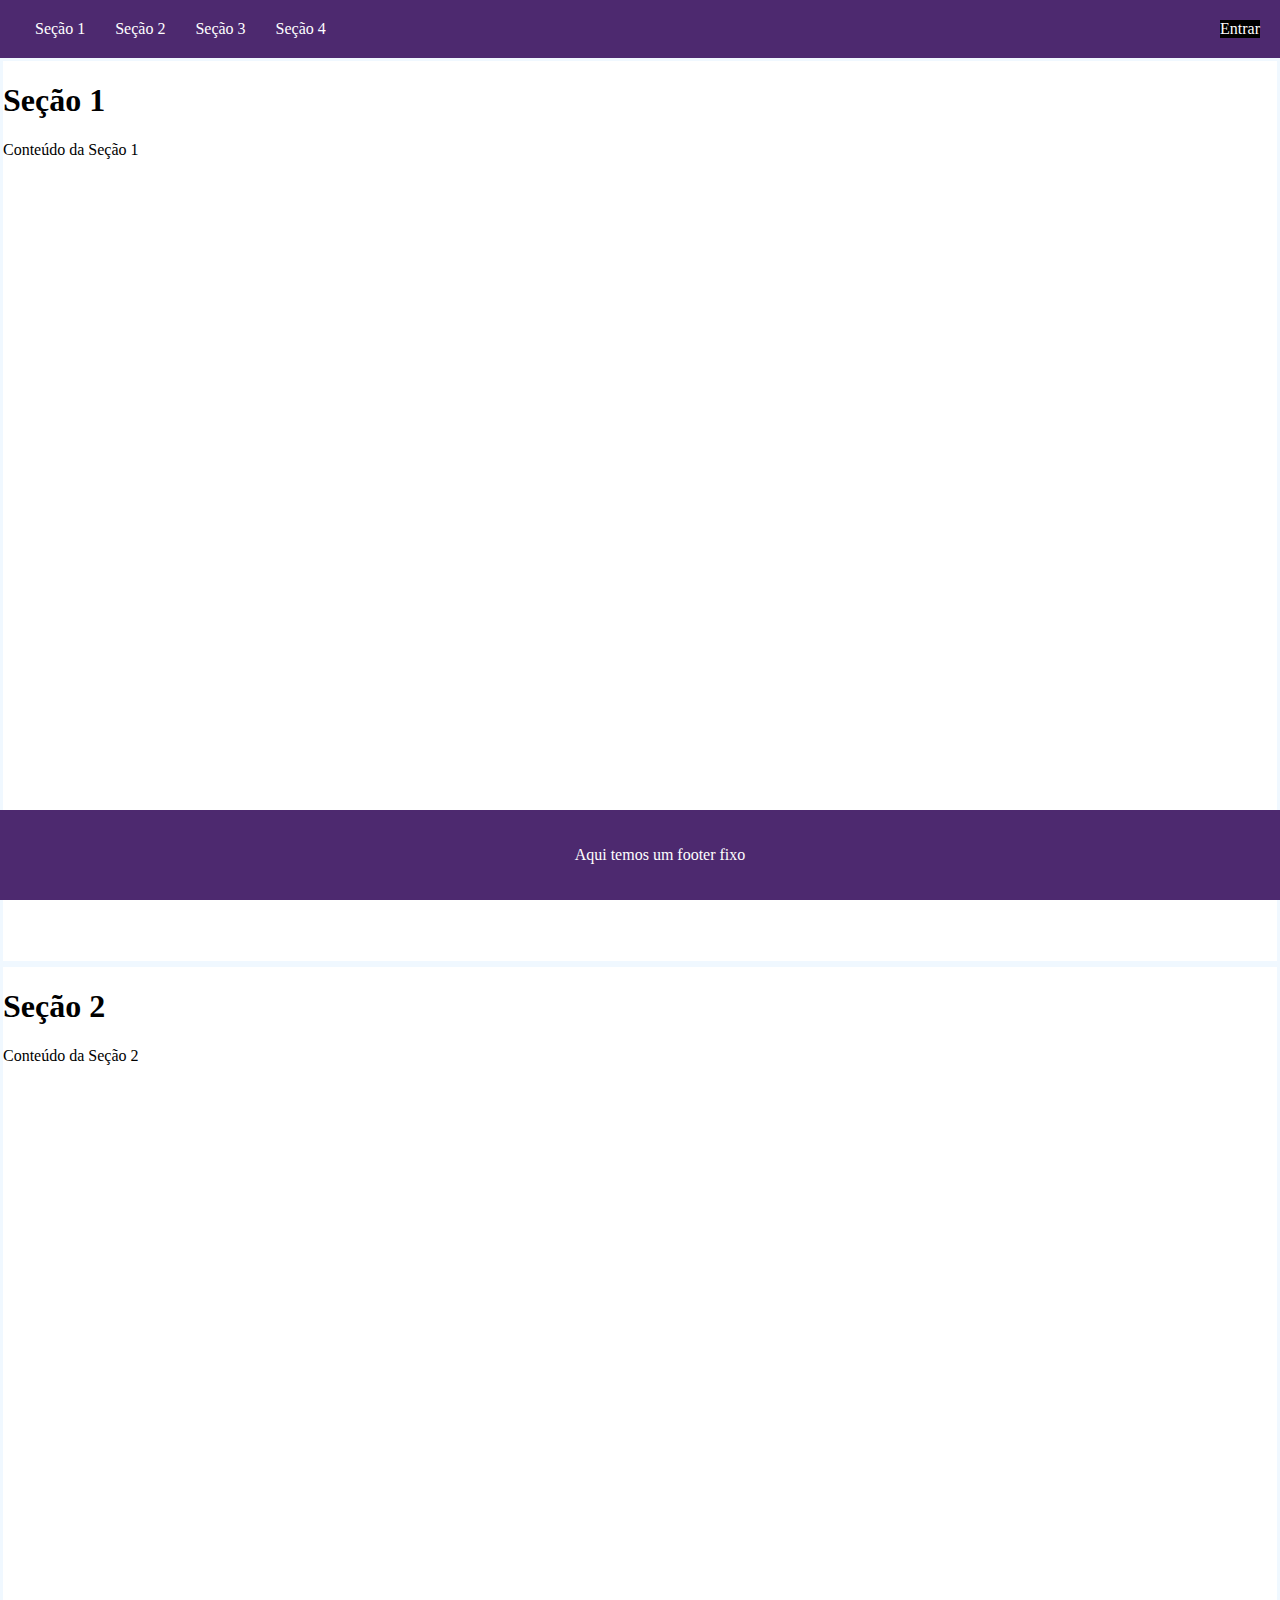
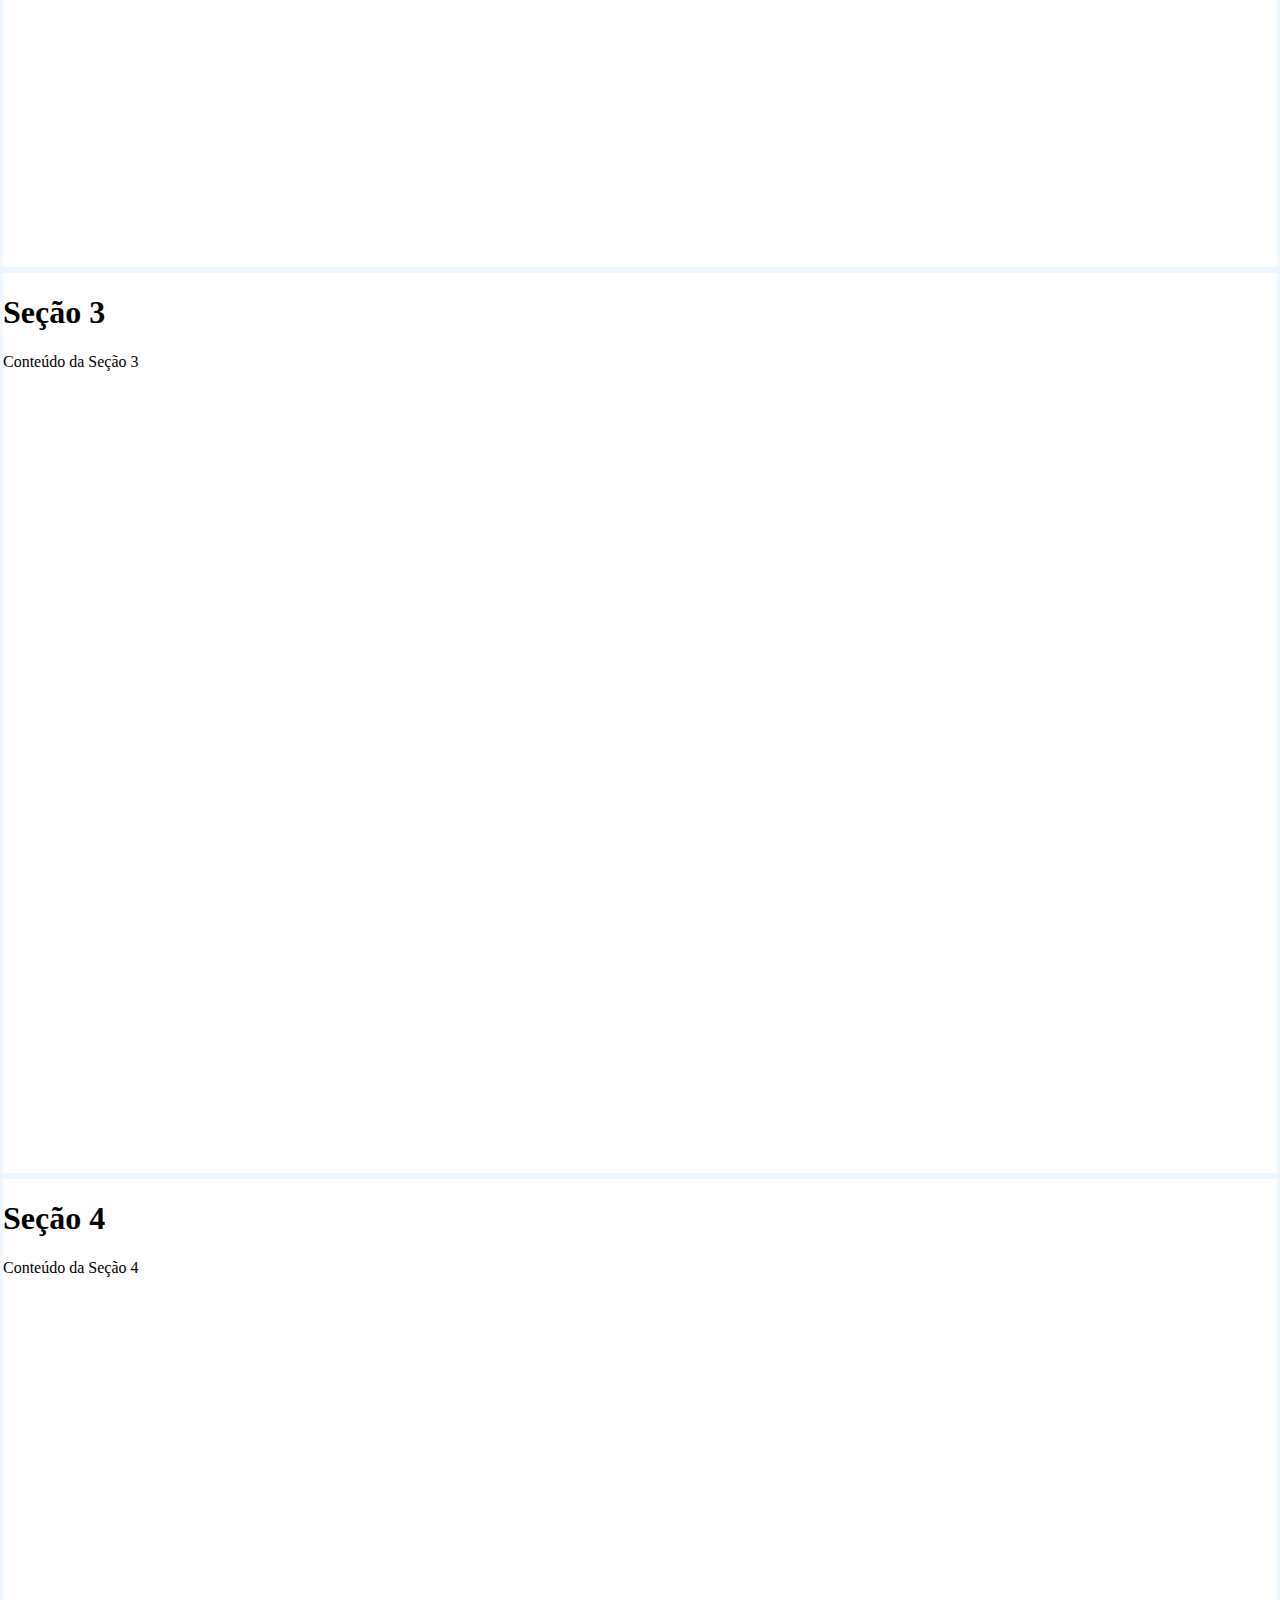
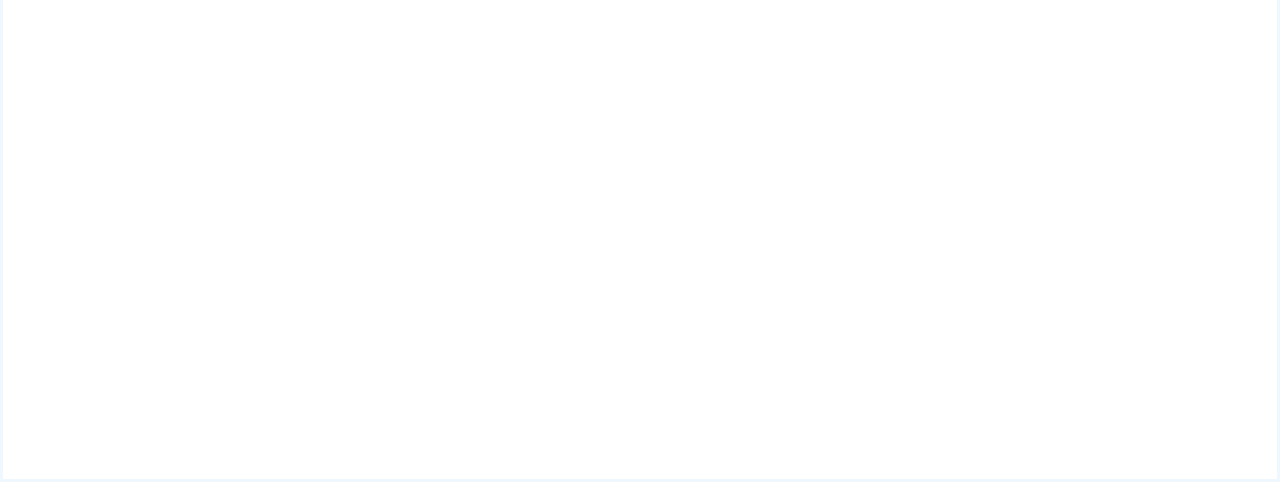
==== index.html @ 9083b82d "commit1 do projeto" ====
<!DOCTYPE html>
<html lang="en">
<head>
    <meta charset="UTF-8">
    <meta name="viewport" content="width=device-width, initial-scale=1.0">
    <link rel="stylesheet" href="css/styles.css">
    <title>Street Wear Shop</title>
</head>
<body>
    <nav>
        <div class="nav-links">
            <ul>
                <li><a href="#id-secao1">Seção 1</a></li>
                <li><a href="#id-secao2">Seção 2</a></li>
                <li><a href="#id-secao3">Seção 3</a></li>
                <li><a href="#id-secao4">Seção 4</a></li>
            </ul>
        </div>
        <div class="nav-login">
            <a href="login.html">Entrar</a>
        </div>
    </nav>
        <div id="id-secao1" class="secao">
                <h1>Seção 1</h1>
                <p>Conteúdo da Seção 1</p>
        </div>
    <div id="id-secao2" class="secao">
            <h1>Seção 2</h1>
            <p>Conteúdo da Seção 2</p>
    </div>
    <div id="id-secao3" class="secao">
            <h1>Seção 3</h1>
            <p>Conteúdo da Seção 3</p>
    </div>
    <div id="id-secao4" class="secao">
            <h1>Seção 4</h1>
            <p>Conteúdo da Seção 4</p>
    </div>
    <footer>
        <p>Aqui temos um footer fixo</p>
    </footer>
</body>
</html>
---- css/styles.css ----
html, body {
    margin: 0;
    padding: 0;
    height: 100%;
}

nav {
    background-color:rgb(77, 41, 111);
    padding: 20px;
    display: flex;
    justify-content: space-between;
    align-items: center;
}

nav .nav-links ul {
    margin-left: 20px;
    list-style-type: none;
    padding: 0;
    margin: 0;
    display: flex;
    align-items: center;
}

nav .nav-links ul li a {
    color: white;
    text-decoration: none;
    padding: 15px;
}

nav .nav-login {
    background-color: black;
}

nav .nav-login a {
    text-decoration: none;
    color: white;
}

a:hover {
    background-color: rgb(73, 73, 73)
}

.secao {
    border: solid aliceblue;
    height: 100%;
}

footer{
    background-color:rgb(77, 41, 111);
    color: white;
    text-align: center;
    padding: 20px;
    bottom: 0;
    position: fixed;
    width: 100%;
}

form {
    background-color:rgba(61, 61, 115, 0.773);
    border-radius: solid 4px white;
    width: 320px;
    margin: auto;
    display: block;
    margin-top: 200px;
    color: white;
    padding: 20px;
}

input {
    width: 90%;
    padding: 6px;
    margin-bottom: 8px;
    border: 1px solid black;
    border-radius: 5px;
}

input [type="radio"]
{
    width: auto;
}
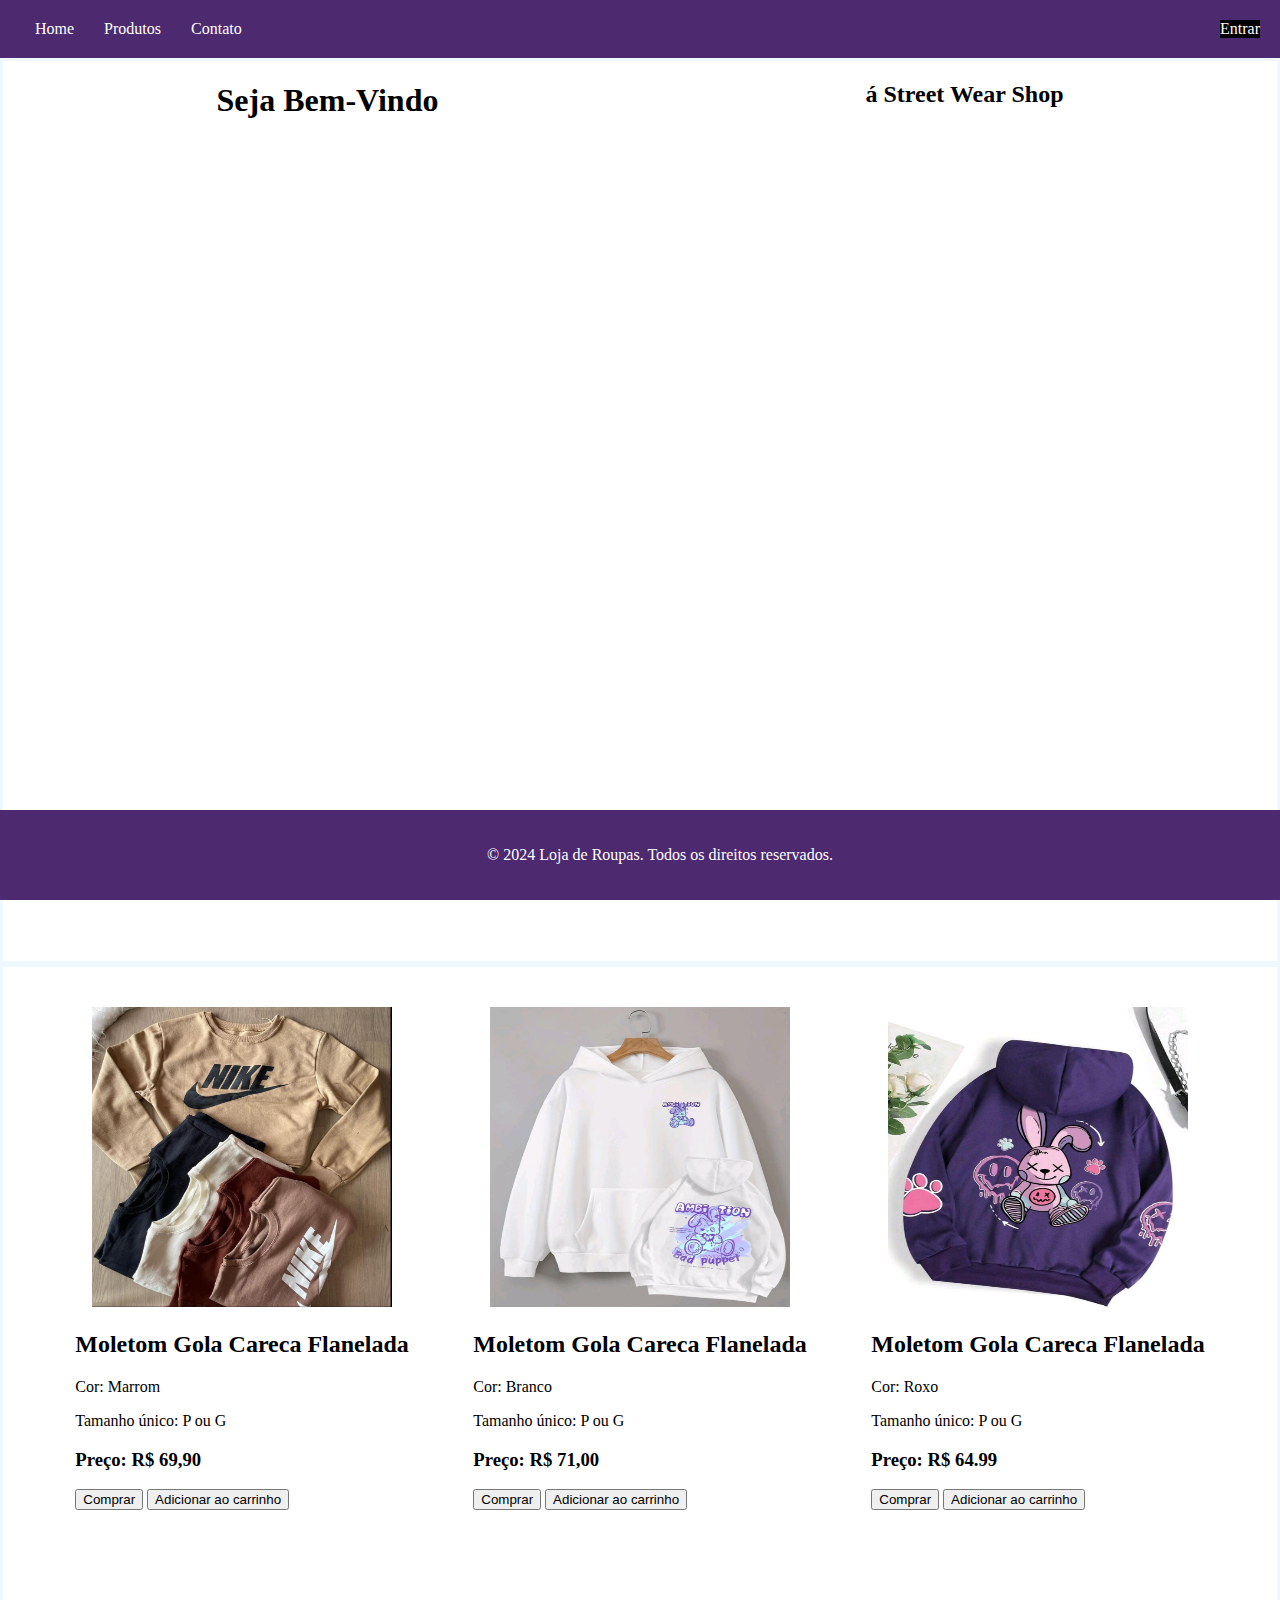
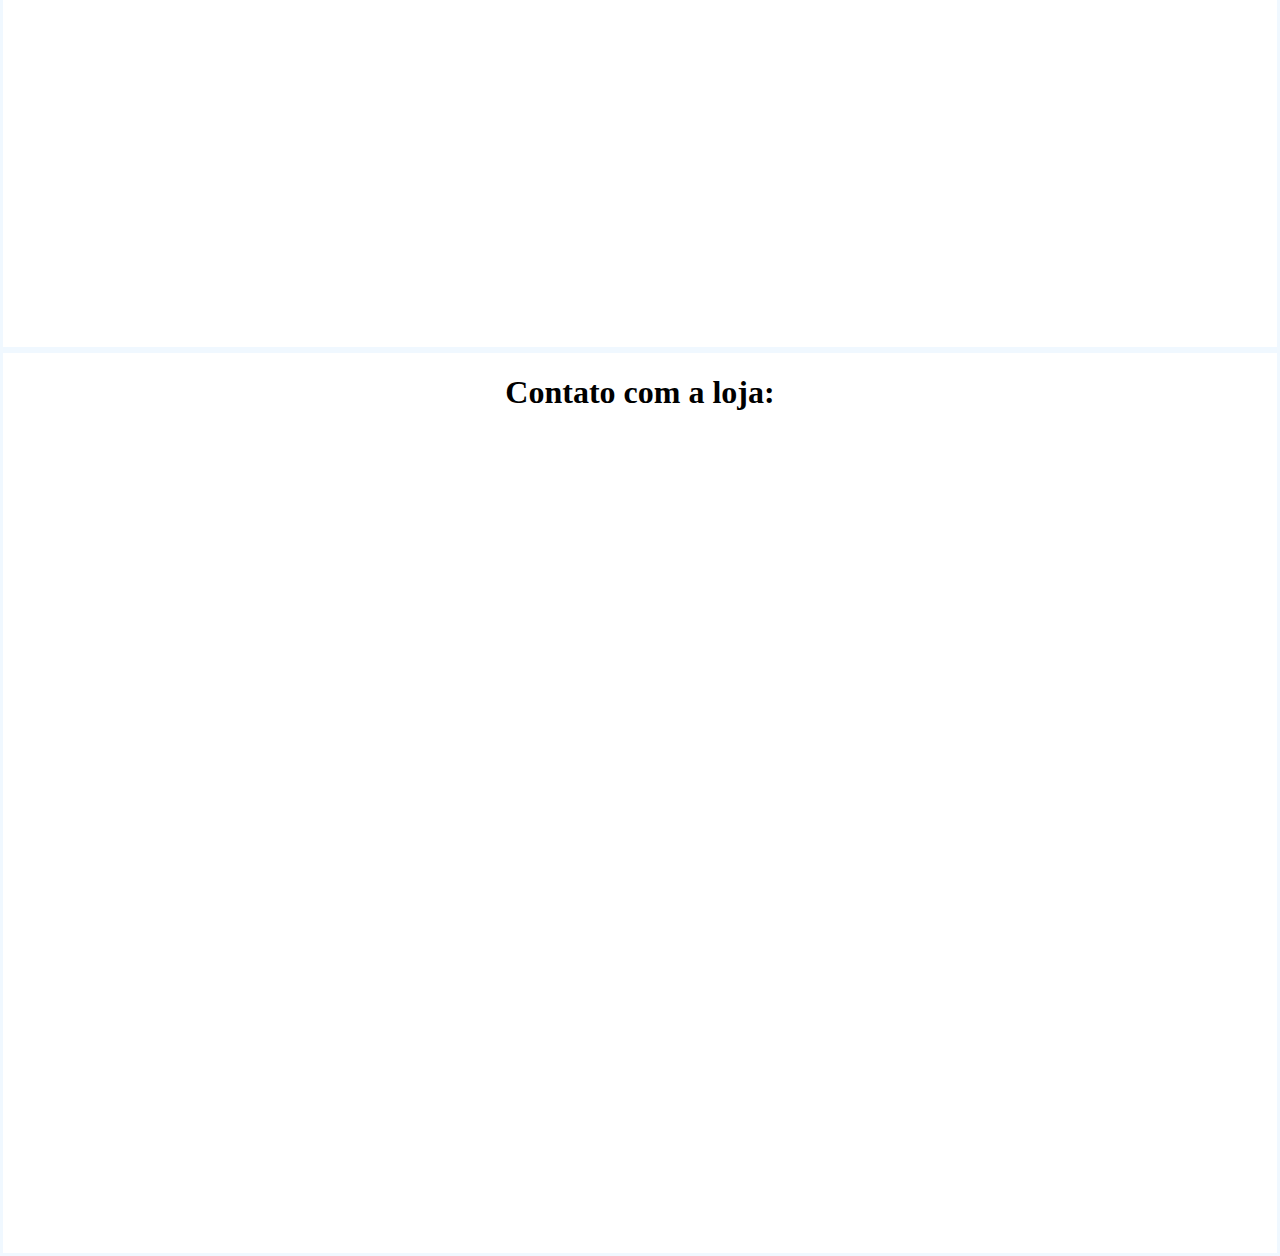
==== commit 0b4add60: "commit2 do projeto" ====
--- a/index.html
+++ b/index.html
@@ -1,5 +1,5 @@
 <!DOCTYPE html>
-<html lang="en">
+<html lang="pt-br">
 <head>
     <meta charset="UTF-8">
     <meta name="viewport" content="width=device-width, initial-scale=1.0">
@@ -10,34 +10,62 @@
     <nav>
         <div class="nav-links">
             <ul>
-                <li><a href="#id-secao1">Seção 1</a></li>
-                <li><a href="#id-secao2">Seção 2</a></li>
-                <li><a href="#id-secao3">Seção 3</a></li>
-                <li><a href="#id-secao4">Seção 4</a></li>
+                <li><a href="#id-secao1">Home</a></li>
+                <li><a href="#id-secao2">Produtos</a></li>
+                <li><a href="#id-secao3">Contato</a></li>
             </ul>
         </div>
         <div class="nav-login">
             <a href="login.html">Entrar</a>
         </div>
     </nav>
-        <div id="id-secao1" class="secao">
-                <h1>Seção 1</h1>
-                <p>Conteúdo da Seção 1</p>
-        </div>
+    <div id="id-secao1" class="secao">
+            <h1>Seja Bem-Vindo</h1>
+            <h2>á Street Wear Shop </h2>
+    </div>
     <div id="id-secao2" class="secao">
-            <h1>Seção 2</h1>
-            <p>Conteúdo da Seção 2</p>
+        <section class="item1">
+            <img src="img/moletom.jpeg" id="img" alt="Imagem 1">
+            <div class="item-info">
+                <h2>Moletom Gola Careca Flanelada</h2>
+                <p>Cor: Marrom</p>
+                <p>Tamanho único: P ou G</p>
+                <h3>Preço: R$ 69,90</h3>
+                <button>Comprar</button>
+                <button>Adicionar ao carrinho</button>
+            </div>
+        </section>
+
+        <section class="item2">
+            <img src="img/moletom2.jpeg" id="img" alt="Imagem 2">
+            <div class="item-info">
+                <h2>Moletom Gola Careca Flanelada</h2>
+                <p>Cor: Branco</p>
+                <p>Tamanho único: P ou G</p>
+                <h3>Preço: R$ 71,00</h3>
+                <button>Comprar</button>
+                <button>Adicionar ao carrinho</button>
+            </div>
+        </section>
+
+        <section class="item3">
+            <img src="img/moletom3.jpeg" id="img" alt="Imagem 3">
+            <div class="item-info">
+                <h2>Moletom Gola Careca Flanelada</h2>
+                <p>Cor: Roxo</p>
+                <p>Tamanho único: P ou G</p>
+                <h3>Preço: R$ 64.99</h3>
+                <button>Comprar</button>
+                <button>Adicionar ao carrinho</button>
+            </div>
+        </section>
     </div>
     <div id="id-secao3" class="secao">
-            <h1>Seção 3</h1>
-            <p>Conteúdo da Seção 3</p>
+            <h1>Contato com a loja:</h1>
     </div>
-    <div id="id-secao4" class="secao">
-            <h1>Seção 4</h1>
-            <p>Conteúdo da Seção 4</p>
-    </div>
+
     <footer>
-        <p>Aqui temos um footer fixo</p>
+        <p>&copy; 2024 Loja de Roupas. Todos os direitos reservados.</p>
     </footer>
 </body>
 </html>--- a/css/styles.css
+++ b/css/styles.css
@@ -43,6 +43,9 @@
 .secao {
     border: solid aliceblue;
     height: 100%;
+    display: flex;
+    justify-content: space-around;
+    text-align: center;
 }
 
 footer{
@@ -77,4 +80,29 @@
 input [type="radio"]
 {
     width: auto;
+}
+
+#id-secao2 {
+    padding: 40px;
+}
+
+#img {
+    height: 300px;
+    width: 300px;
+}
+
+.item-info {
+    width: 100%;
+}
+
+.item1 .item-info {
+    text-align: left;
+}
+
+.item2 .item-info {
+    text-align: left;
+}
+
+.item3 .item-info {
+    text-align: left;
 }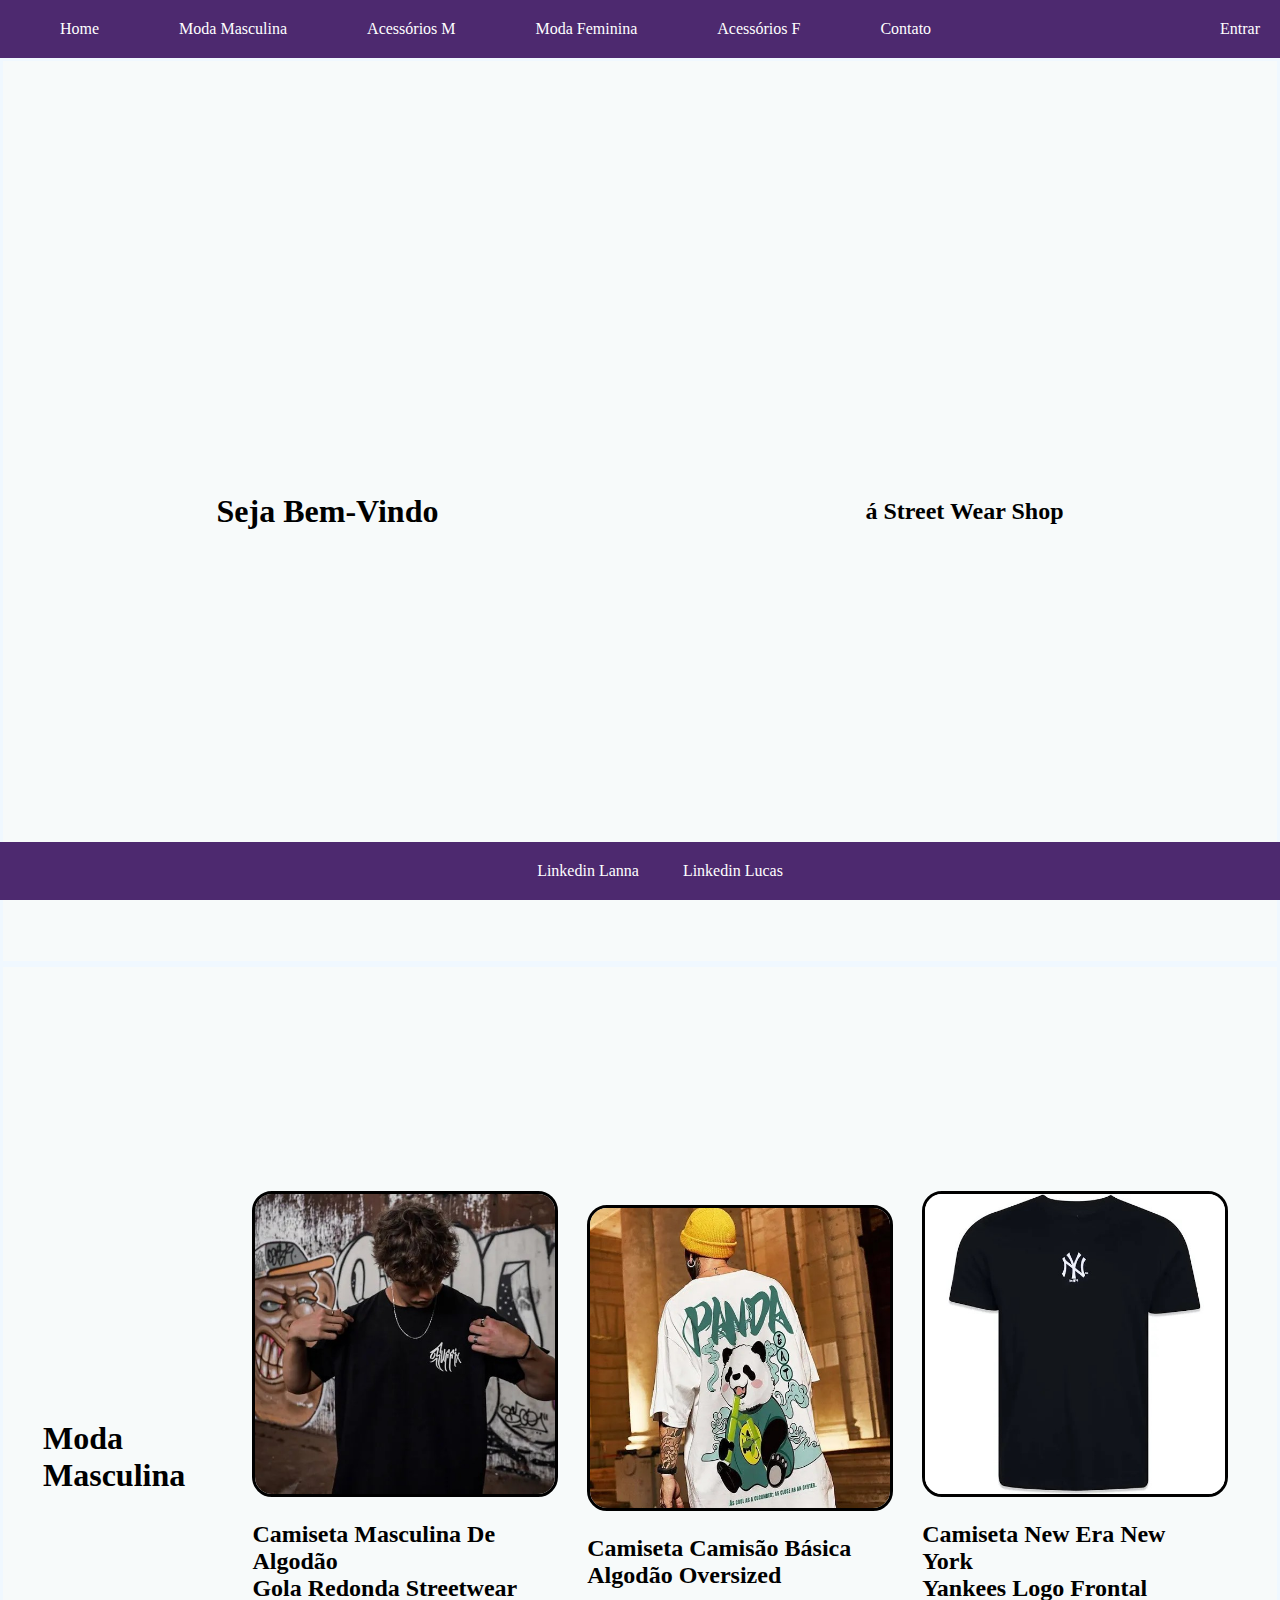
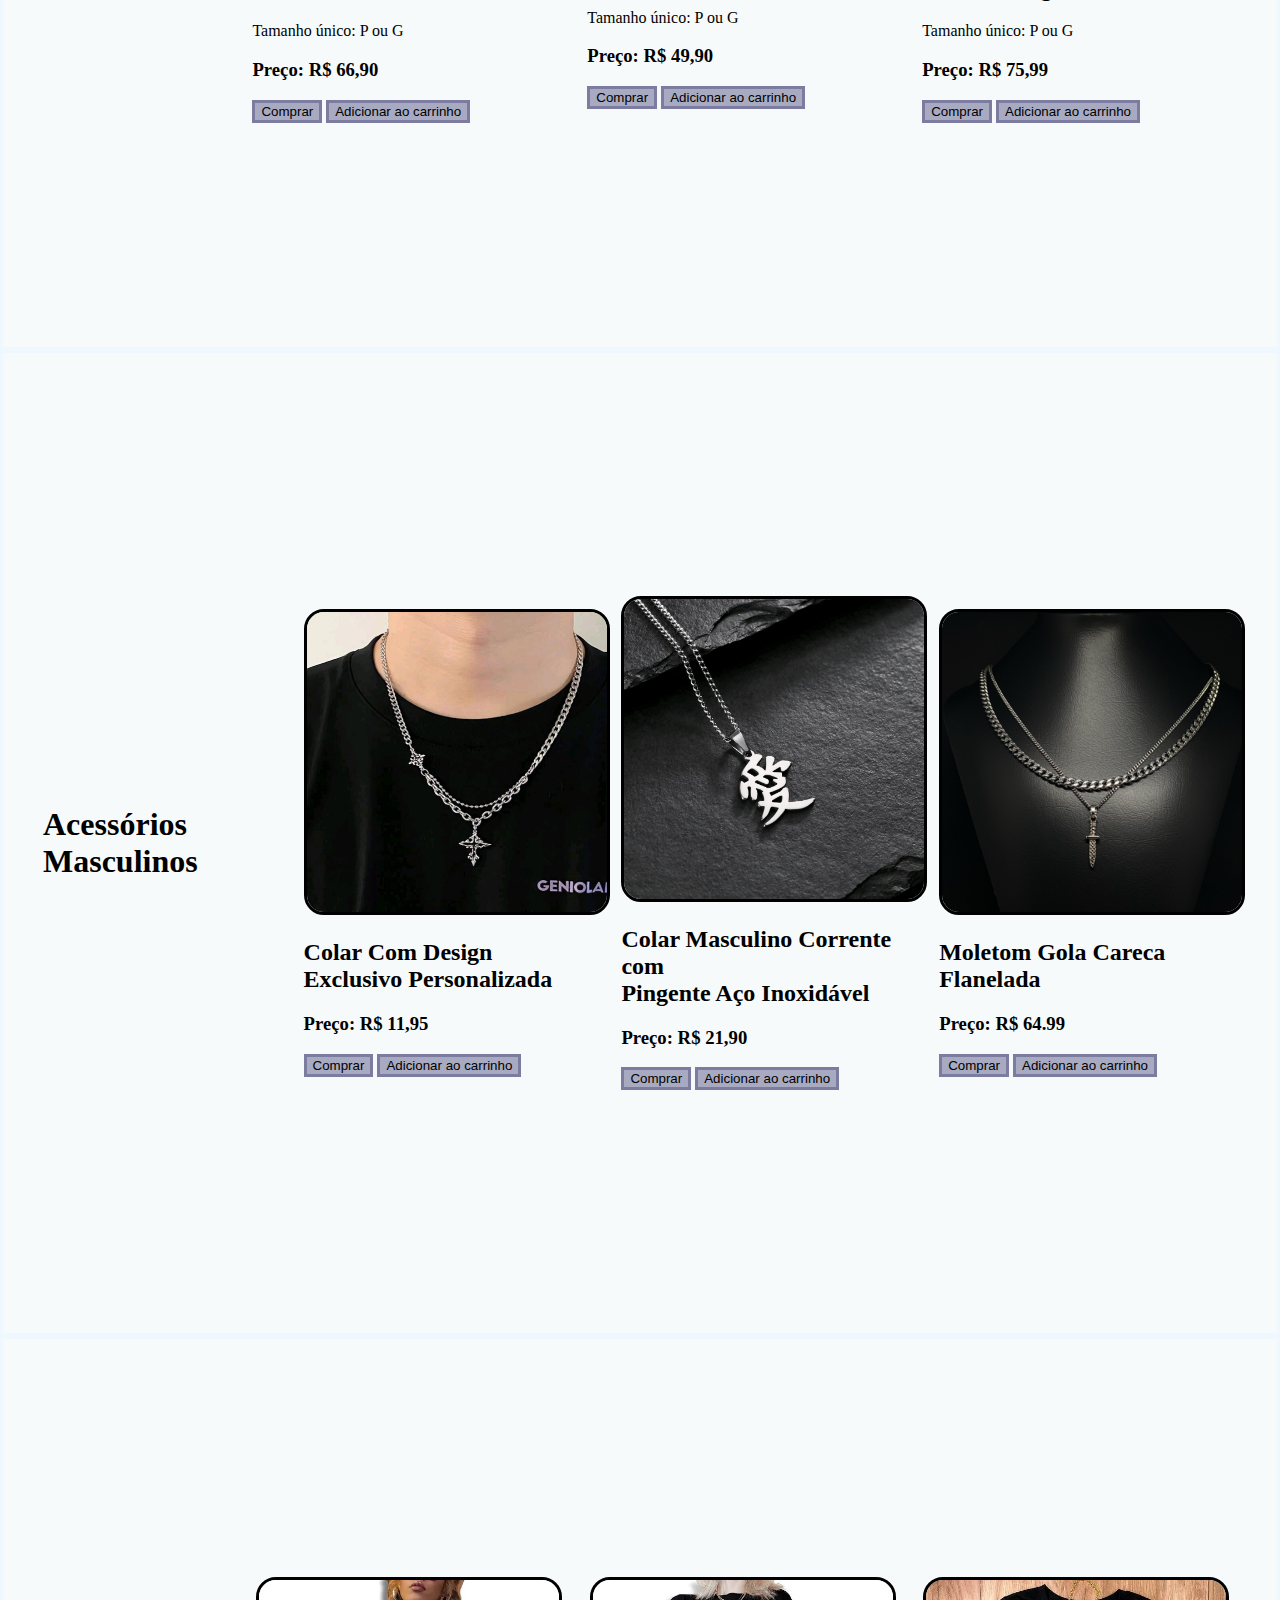
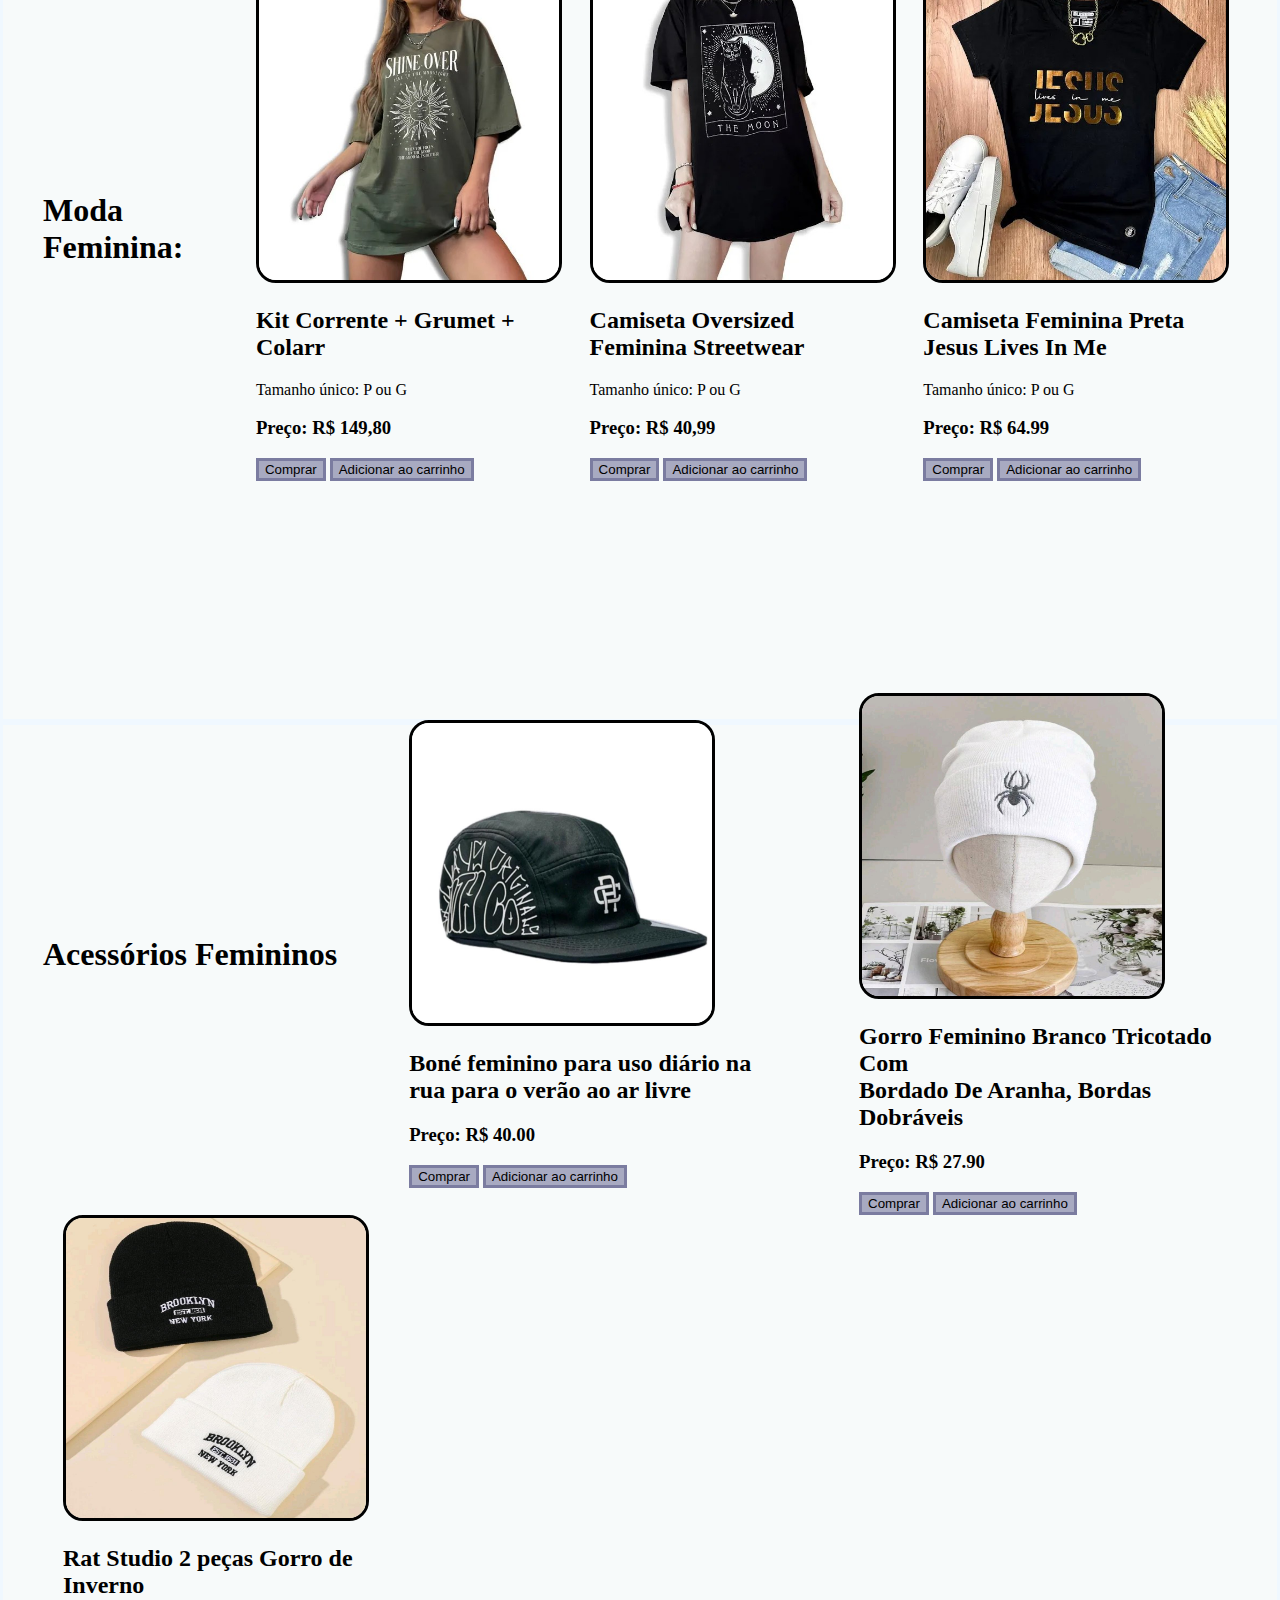
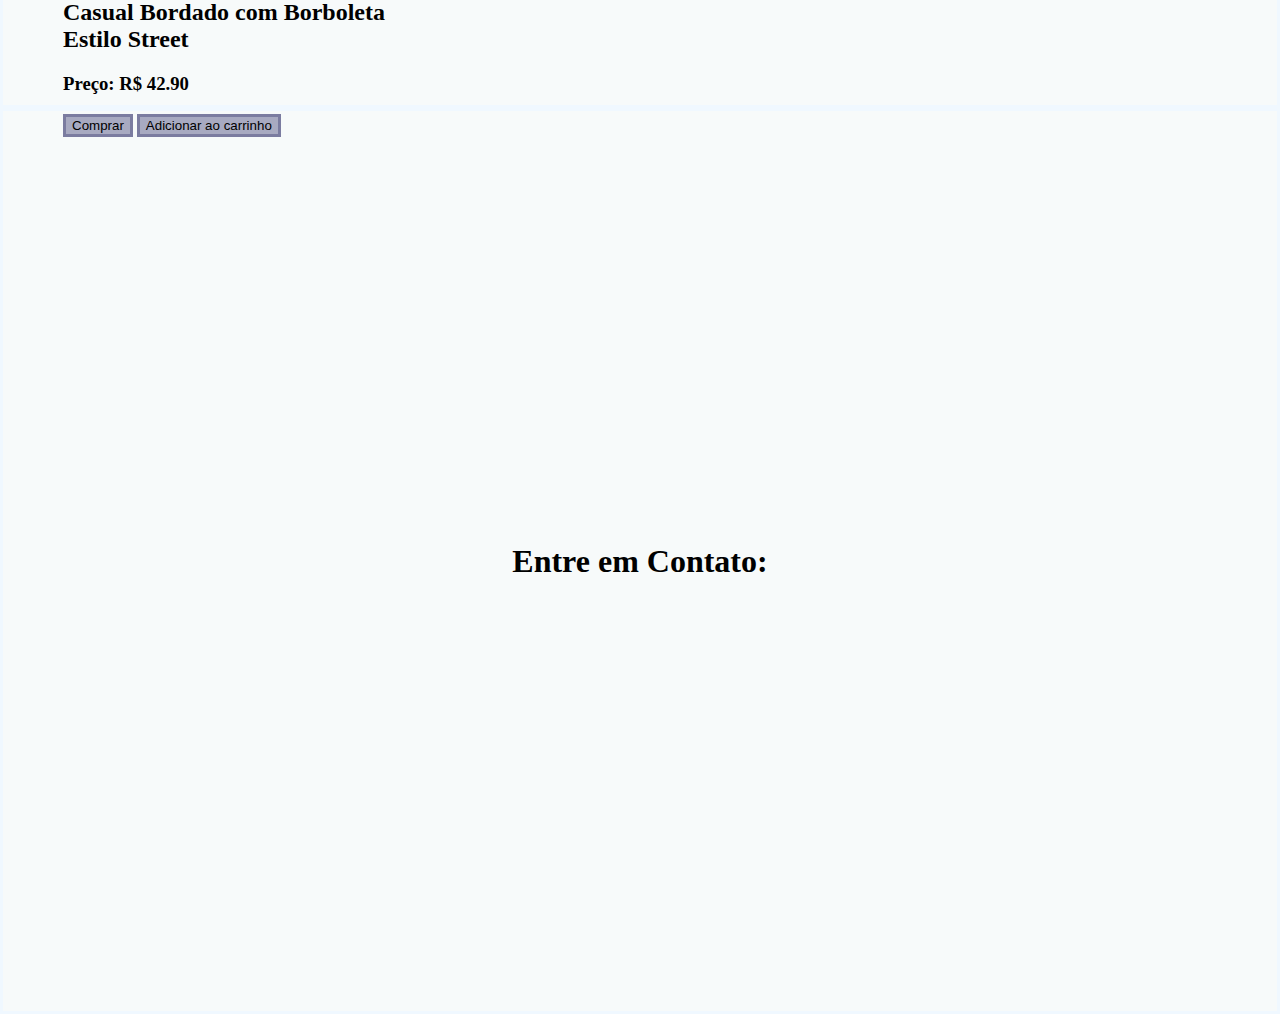
==== commit 669c8fd4: "commit3 do projeto" ====
--- a/index.html
+++ b/index.html
@@ -4,68 +4,177 @@
     <meta charset="UTF-8">
     <meta name="viewport" content="width=device-width, initial-scale=1.0">
     <link rel="stylesheet" href="css/styles.css">
-    <title>Street Wear Shop</title>
+    <link rel="shortcut icon" href="img/logo site.png" type="image/x-icon">
+    <title>STS - Street Wear Shop</title>
 </head>
 <body>
     <nav>
         <div class="nav-links">
             <ul>
                 <li><a href="#id-secao1">Home</a></li>
-                <li><a href="#id-secao2">Produtos</a></li>
-                <li><a href="#id-secao3">Contato</a></li>
+                <li><a href="#id-secao2">Moda Masculina</a></li>
+                <li><a href="#id-secao3">Acessórios M</a></li>
+                <li><a href="#id-secao4">Moda Feminina</a></li>
+                <li><a href="#id-secao5">Acessórios F</a></li>
+                <li><a href="#id-secao6">Contato</a></li>
             </ul>
         </div>
         <div class="nav-login">
             <a href="login.html">Entrar</a>
         </div>
     </nav>
+
     <div id="id-secao1" class="secao">
             <h1>Seja Bem-Vindo</h1>
             <h2>á Street Wear Shop </h2>
     </div>
+
     <div id="id-secao2" class="secao">
-        <section class="item1">
-            <img src="img/moletom.jpeg" id="img" alt="Imagem 1">
-            <div class="item-info">
-                <h2>Moletom Gola Careca Flanelada</h2>
-                <p>Cor: Marrom</p>
-                <p>Tamanho único: P ou G</p>
-                <h3>Preço: R$ 69,90</h3>
-                <button>Comprar</button>
-                <button>Adicionar ao carrinho</button>
-            </div>
-        </section>
+        <h1>Moda Masculina</h1>
+        <div class="items">
+            <section class="item1">
+                <img src="img/rpmasculina1.jfif" id="img" alt="Imagem 1">
+                <div class="item-info">
+                    <h2>Camiseta Masculina De Algodão<br>Gola Redonda Streetwear</h2>
+                    <p>Tamanho único: P ou G</p>
+                    <h3>Preço: R$ 66,90</h3>
+                    <button>Comprar</button>
+                    <button>Adicionar ao carrinho</button>
+                </div>
+            </section>
+            <section class="item2">
+                <img src="img/rpmasculina2.jfif" id="img" alt="Imagem 2">
+                <div class="item-info">
+                    <h2>Camiseta Camisão Básica Algodão Oversized</h2>
+                    <p>Tamanho único: P ou G</p>
+                    <h3>Preço: R$ 49,90</h3>
+                    <button>Comprar</button>
+                    <button>Adicionar ao carrinho</button>
+                </div>
+            </section>
+            <section class="item3">
+                <img src="img/rpmasculina3.jfif" id="img" alt="Imagem 3">
+                <div class="item-info">
+                    <h2>Camiseta New Era New York<br>Yankees Logo Frontal</h2>
+                    <p>Tamanho único: P ou G</p>
+                    <h3>Preço: R$ 75,99</h3>
+                    <button>Comprar</button>
+                    <button>Adicionar ao carrinho</button>
+                </div>
+            </section>
+        </div>
 
-        <section class="item2">
-            <img src="img/moletom2.jpeg" id="img" alt="Imagem 2">
-            <div class="item-info">
-                <h2>Moletom Gola Careca Flanelada</h2>
-                <p>Cor: Branco</p>
-                <p>Tamanho único: P ou G</p>
-                <h3>Preço: R$ 71,00</h3>
-                <button>Comprar</button>
-                <button>Adicionar ao carrinho</button>
-            </div>
-        </section>
+    </div>
 
-        <section class="item3">
-            <img src="img/moletom3.jpeg" id="img" alt="Imagem 3">
-            <div class="item-info">
-                <h2>Moletom Gola Careca Flanelada</h2>
-                <p>Cor: Roxo</p>
-                <p>Tamanho único: P ou G</p>
-                <h3>Preço: R$ 64.99</h3>
-                <button>Comprar</button>
-                <button>Adicionar ao carrinho</button>
-            </div>
-        </section>
+    <div id="id-secao3" class="secao">
+        <h1>Acessórios Masculinos</h1>
+        <div class="items">
+            <section class="item1">
+                <img src="img/acmasculino1.jfif" id="img" alt="Imagem 1">
+                <div class="item-info">
+                    <h2>Colar Com Design Exclusivo Personalizada</h2>
+                    <h3>Preço: R$ 11,95</h3>
+                    <button>Comprar</button>
+                    <button>Adicionar ao carrinho</button>
+                </div>
+            </section>
+            <section class="item2">
+                <img src="img/acmasculino2.jfif" id="img" alt="Imagem 2">
+                <div class="item-info">
+                    <h2>Colar Masculino Corrente com<br>Pingente Aço Inoxidável</h2>
+                    <h3>Preço: R$ 21,90</h3>
+                    <button>Comprar</button>
+                    <button>Adicionar ao carrinho</button>
+                </div>
+            </section>
+            <section class="item3">
+                <img src="img/acmasculino3.jfif" id="img" alt="Imagem 3">
+                <div class="item-info">
+                    <h2>Moletom Gola Careca Flanelada</h2>
+                    <h3>Preço: R$ 64.99</h3>
+                    <button>Comprar</button>
+                    <button>Adicionar ao carrinho</button>
+                </div>
+            </section>
+        </div>
     </div>
-    <div id="id-secao3" class="secao">
-            <h1>Contato com a loja:</h1>
+
+    <div id="id-secao4" class="secao">
+        <h1>Moda Feminina:</h1>
+        <div class="items">
+            <section class="item1">
+                <img src="img/rpfeminina1.jfif" id="img" alt="Imagem 1">
+                <div class="item-info">
+                    <h2>Kit Corrente + Grumet + Colarr</h2>
+                    <p>Tamanho único: P ou G</p>
+                    <h3>Preço: R$ 149,80</h3>
+                    <button>Comprar</button>
+                    <button>Adicionar ao carrinho</button>
+                </div>
+            </section>
+            <section class="item2">
+                <img src="img/rpfeminina2.jfif" id="img" alt="Imagem 2">
+                <div class="item-info">
+                    <h2>Camiseta Oversized Feminina Streetwear</h2>
+                    <p>Tamanho único: P ou G</p>
+                    <h3>Preço: R$ 40,99</h3>
+                    <button>Comprar</button>
+                    <button>Adicionar ao carrinho</button>
+                </div>
+            </section>
+            <section class="item3">
+                <img src="img/rpfeminina3.jfif" id="img" alt="Imagem 3">
+                <div class="item-info">
+                    <h2>Camiseta Feminina Preta<br>Jesus Lives In Me</h2>
+                    <p>Tamanho único: P ou G</p>
+                    <h3>Preço: R$ 64.99</h3>
+                    <button>Comprar</button>
+                    <button>Adicionar ao carrinho</button>
+                </div>
+            </section>
+        </div>
+    </div>
+
+    <div id="id-secao5" class="secao">
+        <div class="items">
+            <h1>Acessórios Femininos</h1>
+            <section class="item1">
+                <img src="img/acfemnino1.jfif" id="img" alt="Imagem 1">
+                <div class="item-info">
+                    <h2>Boné feminino para uso diário na<br>rua para o verão ao ar livre</h2>
+                    <h3>Preço: R$ 40.00</h3>
+                    <button>Comprar</button>
+                    <button>Adicionar ao carrinho</button>
+                </div>
+            </section>
+            <section class="item2">
+                <img src="img/acfemnino2.jfif" id="img" alt="Imagem 2">
+                <div class="item-info">
+                    <h2>Gorro Feminino Branco Tricotado Com<br>Bordado De Aranha, Bordas Dobráveis</h2>
+                    <h3>Preço: R$ 27.90</h3>
+                    <button>Comprar</button>
+                    <button>Adicionar ao carrinho</button>
+                </div>
+            </section>
+            <section class="item3">
+                <img src="img/acfemnino3.jfif" id="img" alt="Imagem 3">
+                <div class="item-info">
+                    <h2>Rat Studio 2 peças Gorro de Inverno<br>Casual Bordado com Borboleta Estilo Street</h2>
+                    <h3>Preço: R$ 42.90</h3>
+                    <button>Comprar</button>
+                    <button>Adicionar ao carrinho</button>
+                </div>
+            </section>
+        </div>
+    </div>
+
+    <div id="id-secao6" class="secao">
+        <h1>Entre em Contato:</h1>
     </div>
 
     <footer>
-        <p>&copy; 2024 Loja de Roupas. Todos os direitos reservados.</p>
+        <a href="" id="linke">Linkedin Lanna</a>
+        <a href="https://www.linkedin.com/in/lucas-balderrama-344196303?utm_source=share&utm_campaign=share_via&utm_content=profile&utm_medium=android_app" id="linke">Linkedin Lucas</a>
     </footer>
 </body>
 </html>--- a/css/styles.css
+++ b/css/styles.css
@@ -24,11 +24,7 @@
 nav .nav-links ul li a {
     color: white;
     text-decoration: none;
-    padding: 15px;
-}
-
-nav .nav-login {
-    background-color: black;
+    padding: 40px;
 }
 
 nav .nav-login a {
@@ -45,7 +41,8 @@
     height: 100%;
     display: flex;
     justify-content: space-around;
-    text-align: center;
+    align-items: center;
+    background-color: rgb(247, 250, 250);
 }
 
 footer{
@@ -77,32 +74,53 @@
     border-radius: 5px;
 }
 
-input [type="radio"]
-{
-    width: auto;
+#logo {
+    float: left; 
+    width: 100px; 
+    margin-top: 10px; 
+    margin-right: 50px; 
+    margin-bottom: 10px; 
 }
 
-#id-secao2 {
+#id-secao2, #id-secao3, #id-secao4, #id-secao5 {
     padding: 40px;
 }
 
 #img {
     height: 300px;
     width: 300px;
+    border-radius: 20px;
+    border: solid black;
 }
 
 .item-info {
     width: 100%;
-}
-
-.item1 .item-info {
     text-align: left;
 }
 
-.item2 .item-info {
-    text-align: left;
+#linke {
+    color:white;
+    text-decoration: none;
+    padding: 20px;
 }
 
-.item3 .item-info {
-    text-align: left;
+.item1, .item2, .item3 {
+    flex: 1;
+    max-width: calc(33.33% - 40px); 
+}
+
+.items {
+    display: flex;
+    justify-content: space-between; 
+    align-items: center; 
+    flex-wrap: wrap; 
+}
+
+.item1, .item2, .item3 {
+    margin: 0 20px; 
+}
+
+button {
+    background-color:rgba(61, 61, 115, 0.423);
+    border: solid rgba(61, 61, 115, 0.423);
 }